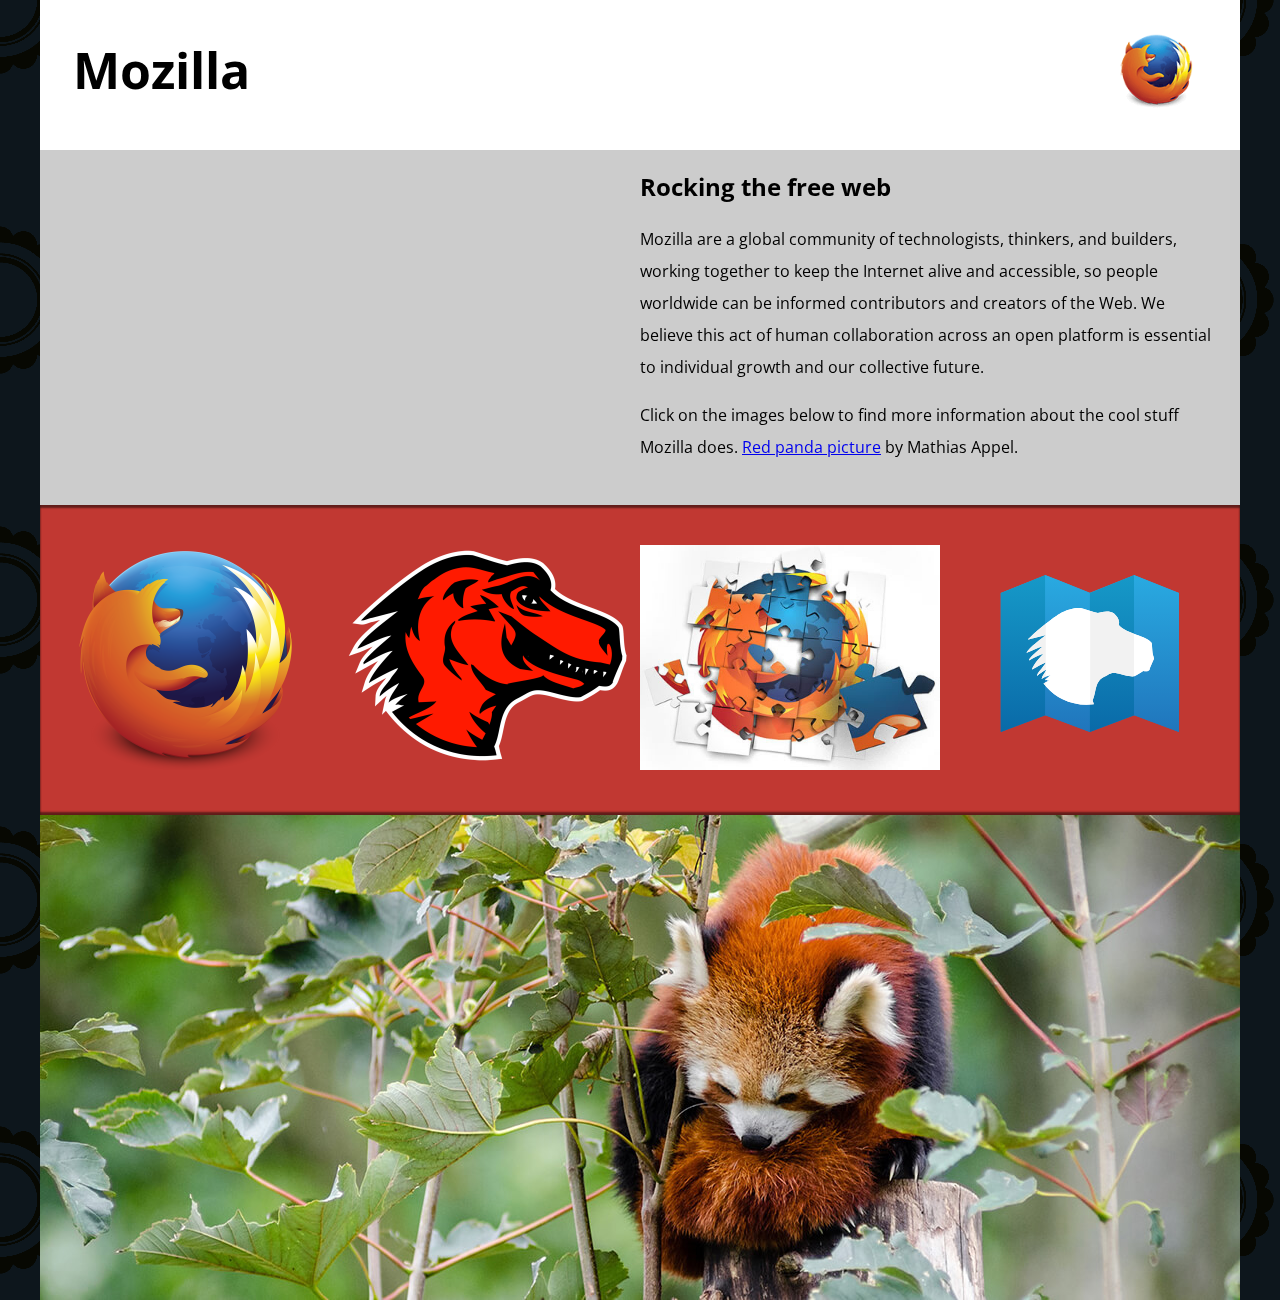
==== html-003-assessment-splashpage/index.html @ beb27fcb "Add files via upload" ====
<!DOCTYPE html>
<html>
  <head>
    <meta charset="utf-8">
    <meta name="viewport" content="width=device-width">
    <title>Mozilla splash page</title>
    <link href='https://fonts.googleapis.com/css?family=Open+Sans:400,700' rel='stylesheet' type='text/css'>
    <style>
      /* header and body setup */

      html {
        font-family: 'Open Sans', sans-serif;
        background: url(pattern.png);
      }

      body {
        width: 100%;
        max-width: 1200px;
        margin: 0 auto;
        background-color: white;
        position: relative;
      }

      /* Header styling */

      header {
        height: 150px;
      }

      header img {
        width: 100px;
        position: absolute;
        right: 32.5px;
        top: 32.5px;
      }

      h1 {
        font-size: 50px;
        line-height: 140px;
        margin: 0 0 0 32.5px;
      }

      /* main section and video styling */

      main {
        background: #ccc;
      }

      article {
        padding: 20px;
      }

      h2 {
        margin-top: 0;
      }

      p {
        line-height: 2;
      }

      iframe {
        float: left;
        margin: 0 20px 20px 0;
        max-width: 100%;
      }

      /* further info links */

      .further-info {
        clear: left;
        padding: 40px 0;
        background: #c13832;
        box-shadow: inset 0 3px 2px rgba(0,0,0,0.5),
                    inset 0 -3px 2px rgba(0,0,0,0.5);
      }

      .further-info a {
        width: 25%;
        display: block;
        float: left;
      }

      .further-info img {
        max-width: 100%;
      }

      .clearfix {
        clear: both;
      }

      /* Red panda image */

      .red-panda img {
        display: block;
        max-width: 100%;
      }
    </style>
  </head>
  <body>
    <header>
      <h1>Mozilla</h1>
      <!-- insert <img> element, link to the small
          version of the Firefox logo -->
		<img src="firefoxlogo120.png" alt="firefox logo">
    </header>

    <main>
      <article>
        <iframe width="560" height="315" src="https://www.youtube.com/embed/ojcNcvb1olg" frameborder="0" allow="accelerometer; autoplay; encrypted-media; gyroscope; picture-in-picture" allowfullscreen></iframe>

        <h2>Rocking the free web</h2>

        <p>Mozilla are a global community of technologists, thinkers, and builders, working together to keep the Internet alive and accessible, so people worldwide can be informed contributors and creators of the Web. We believe this act of human collaboration across an open platform is essential to individual growth and our collective future.</p>

        <p>Click on the images below to find more information about the cool stuff Mozilla does. <a href="https://www.flickr.com/photos/mathiasappel/21675551065/">Red panda picture</a> by Mathias Appel.</p>
      </article>

      <div class="further-info">
        <!-- insert images with srcsets and sizes -->
        <a href="https://www.mozilla.org/en-US/firefox/new/">
         <img 	srcset="firefoxlogo120.png 120w,
						firefoxlogo400.png 400w,
						firefox_logo-only_RGB.png 1200w"
				sizes="(max-width: 120px) 100px,
						(max-width: 400px) 360px,
						1200px"
		  src="firefox_logo-only_RGB.png" alt="mozilla home page"> 
		  
        </a>
        <a href="https://www.mozilla.org/">
		  <img 	srcset="mozilla-dinosaur-head120.png 120w,
						mozilla-dinosaur-head400.png 400w,
						mozilla-dinosaur-head.png 1200w"
				sizes="(max-width: 120px) 100px,
						(max-width: 400px) 360px,
						1200px"
		  src="mozilla-dinosaur-head.png" alt="mozilla developer networking page">
		  
        </a>
        <a href="https://addons.mozilla.org/">
          <img srcset="firefox-addons120.jpg 120w,
						firefox-addons.jpg 400w"
				sizes="(max-width: 399px) 200px,
				400px"
				src="firefox-addons.jpg" alt="firefox addons link">
        </a>
        <a href="https://developer.mozilla.org/en-US/">
          <img src="index.svg" alt="mozilla developer networking page">
        </a>
        <div class="clearfix"></div>
      </div>

      <div class="red-panda">
        <!-- insert picture element -->
		<picture>
			<source media="(max-width: 600px)" srcset="red-panda600.jpg">
			<source media="(min-width: 601)" srcset="red-panda1200.jpg">
			<img src="red-panda1200.jpg" alt="">
		</picture>
      </div>

    </main>
  </body>
</html>
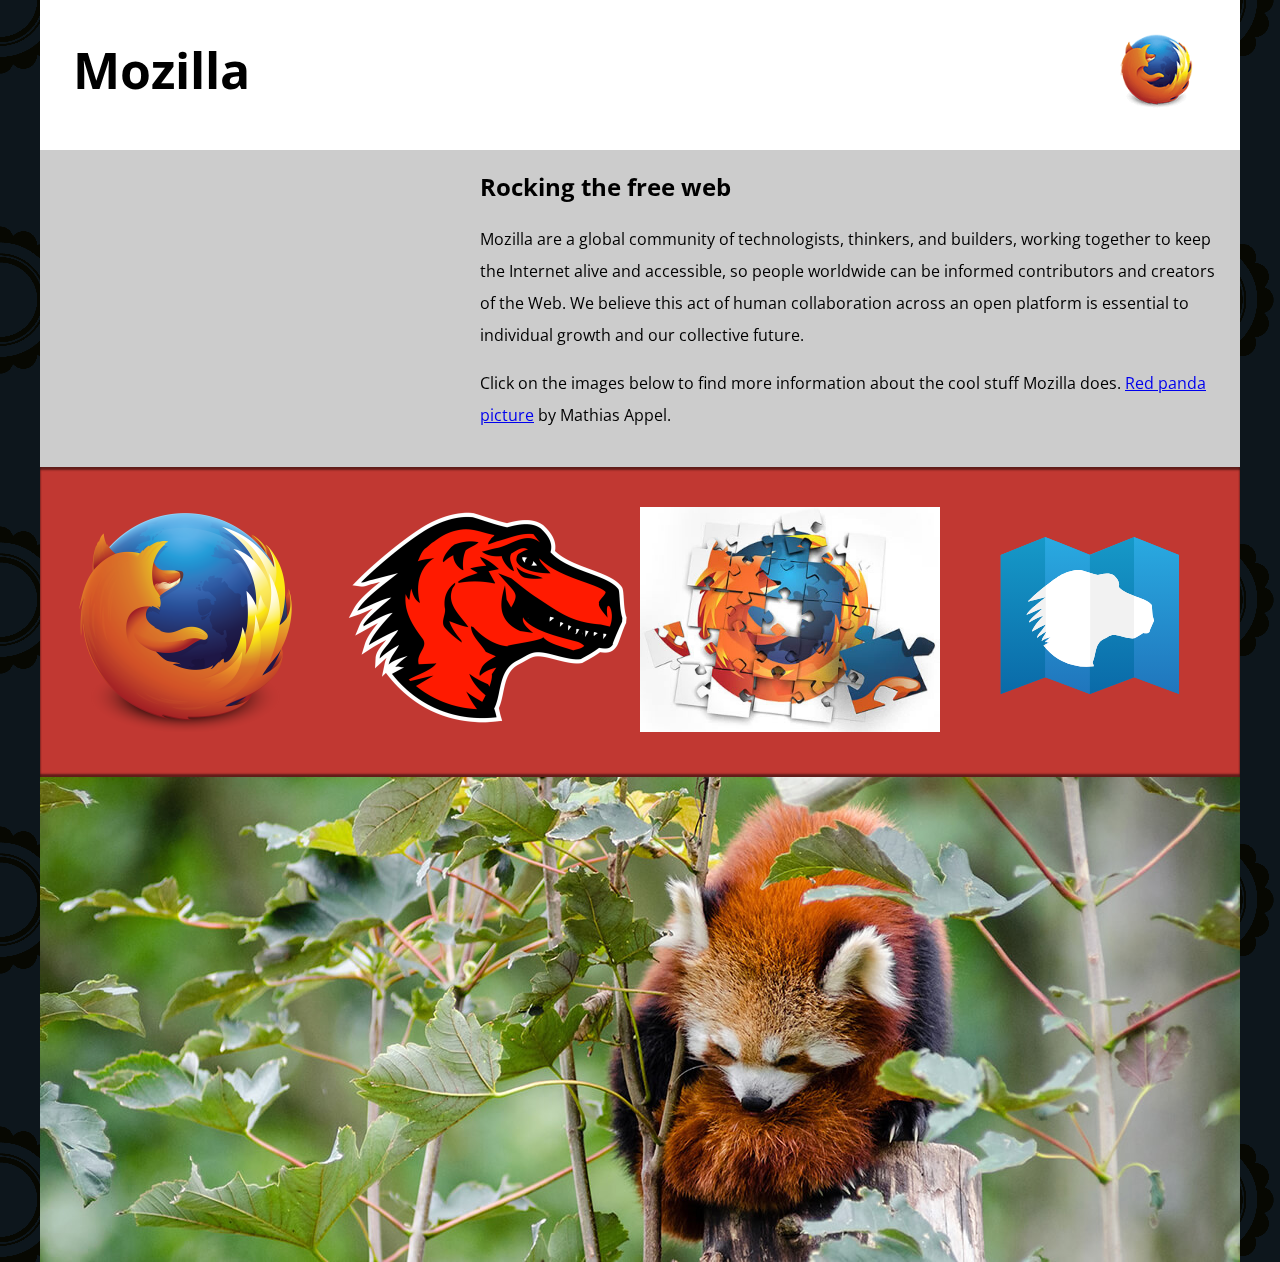
==== commit 5f3abbf8: "Add files via upload" ====
--- a/html-003-assessment-splashpage/index.html
+++ b/html-003-assessment-splashpage/index.html
@@ -106,7 +106,7 @@
 
     <main>
       <article>
-        <iframe width="560" height="315" src="https://www.youtube.com/embed/ojcNcvb1olg" frameborder="0" allow="accelerometer; autoplay; encrypted-media; gyroscope; picture-in-picture" allowfullscreen></iframe>
+        <iframe width="400" height="225" src="https://www.youtube.com/embed/ojcNcvb1olg" frameborder="0" allow="accelerometer; autoplay; encrypted-media; gyroscope; picture-in-picture" allowfullscreen></iframe>
 
         <h2>Rocking the free web</h2>
 
@@ -154,8 +154,7 @@
         <!-- insert picture element -->
 		<picture>
 			<source media="(max-width: 600px)" srcset="red-panda600.jpg">
-			<source media="(min-width: 601)" srcset="red-panda1200.jpg">
-			<img src="red-panda1200.jpg" alt="">
+			<img src="red-panda1200.jpg" alt="redasspanda">
 		</picture>
       </div>
 
